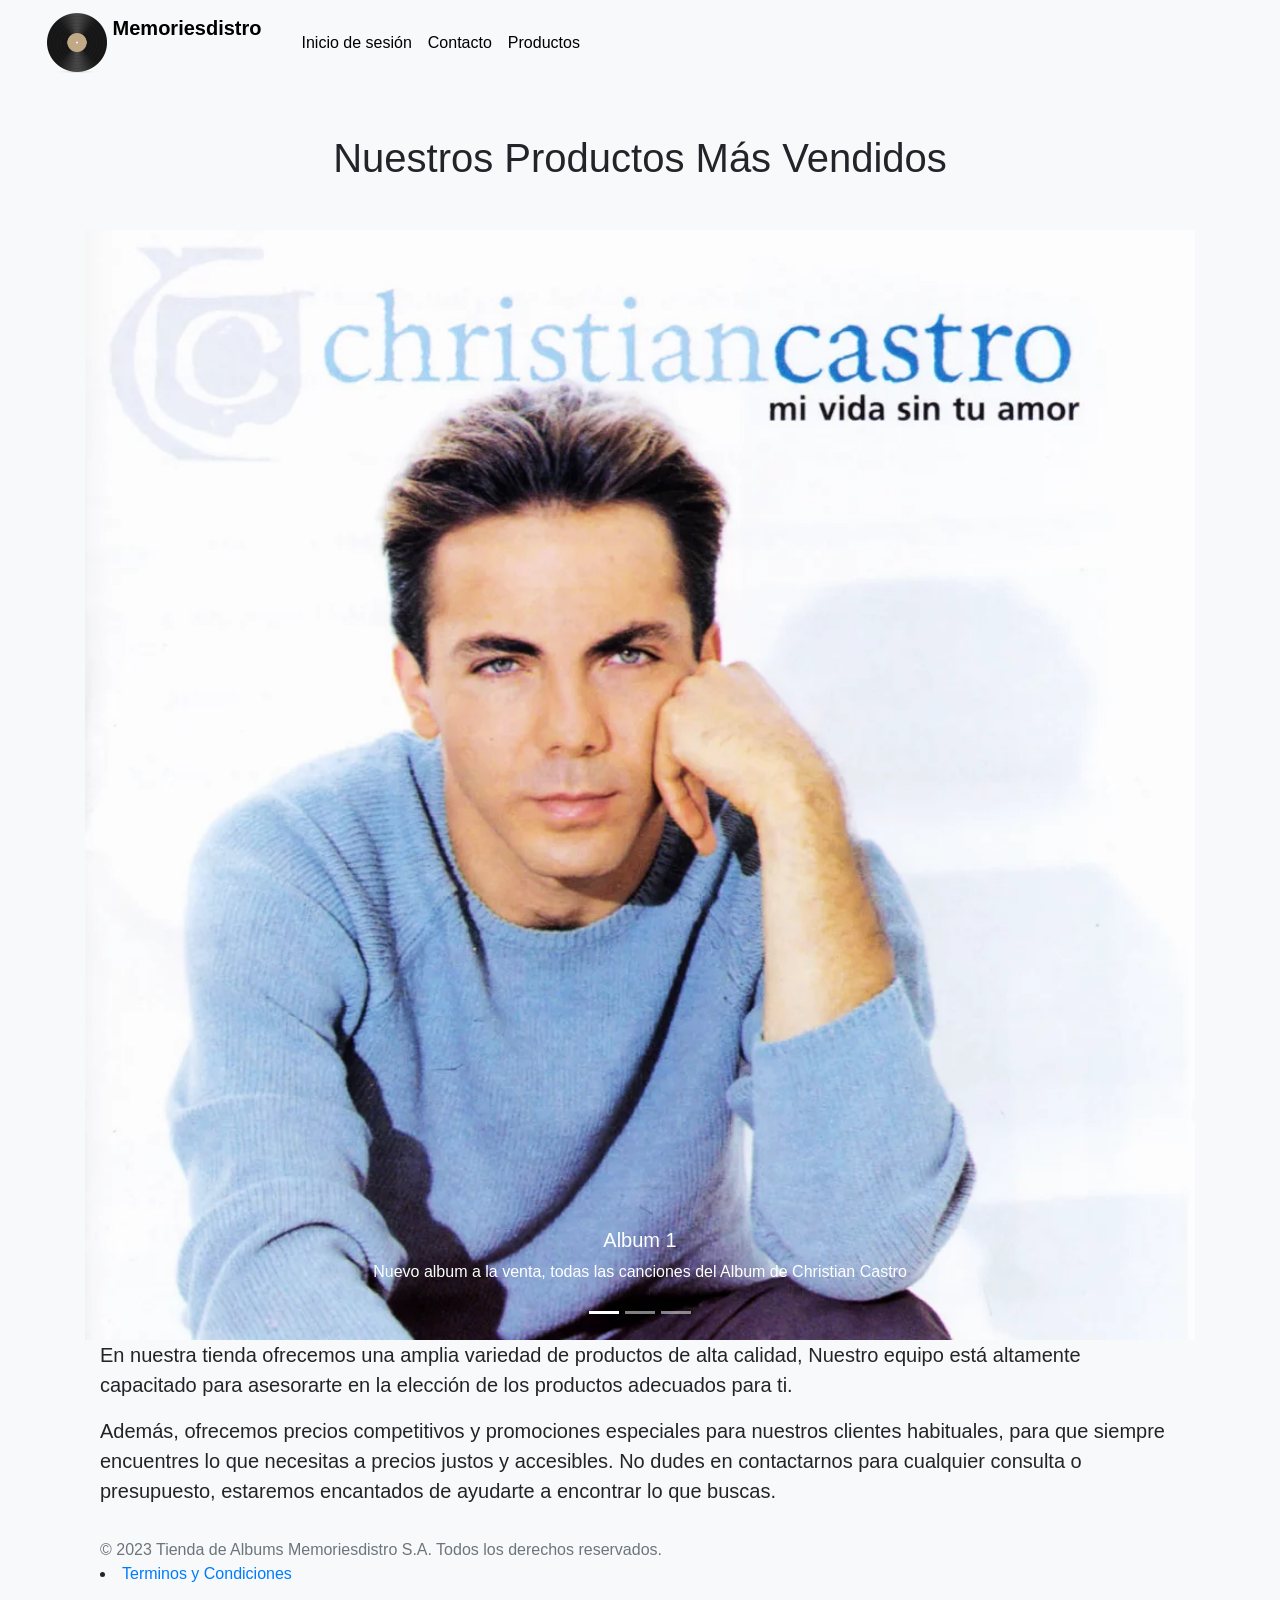
==== index2.html @ b80a4977 "Cambios Se añaden el resto de la pagina" ====
<!DOCTYPE html>
<html lang="es">

<head>
  <meta charset="UTF-8">
  <meta name="viewport" content="width=device-width, initial-scale=1.0">
  <link rel="icon" href="imagen/vinilo-logo.webp" type="image/x-icon">
  <!-- CSS de Bootstrap -->
  <link rel="stylesheet" href="https://maxcdn.bootstrapcdn.com/bootstrap/4.0.0/css/bootstrap.min.css">
  <script src="https://ajax.googleapis.com/ajax/libs/jquery/3.3.1/jquery.min.js"></script>
  <script src="https://cdnjs.cloudflare.com/ajax/libs/popper.js/1.12.9/umd/popper.min.js"></script>
  <script src="https://maxcdn.bootstrapcdn.com/bootstrap/4.0.0/js/bootstrap.min.js"></script>

  <title>Página principal</title>



  <!-- Darle color a las letras de la barra de navegacion-->
  <style>
    .navbar .nav-link {
      color: #000000 !important;
    }
  </style>


</head>

<body>

  <!-- Este de aqui abajo se encarga de darle color al Background sin necesidad de un .css-->
  <div class="bg-light">






    <!-- Navbar -->
    <nav class="navbar navbar-expand-lg navbar-dark d-none d-lg-block bg-light" style="z-index: 2000;">
      <div class="container-fluid">
        <!-- Navbar brand -->
        <a class="navbar-brand nav-link" target="_blank" href="#kuchau">
          <img src="imagen/vinilo-logo.webp" alt="Logo del taller mecánico" width="60" height="60"
            class="d-inline-block align-top">
          <strong>Memoriesdistro</strong>
        </a>
        <button class="navbar-toggler" type="button" data-mdb-toggle="collapse" data-mdb-target="#navbarExample01"
          aria-controls="navbarExample01" aria-expanded="false" aria-label="Toggle navigation">
          <i class="fas fa-bars"></i>
        </button>
        <div class="collapse navbar-collapse" id="navbarExample01">
          <ul class="navbar-nav me-auto mb-2 mb-lg-0">
            <li class="nav-item active">
              <a class="nav-link" aria-current="page" href="index.html">Inicio de sesión</a>
            </li>
            <li class="nav-item">
              <a class="nav-link" aria-current="page" href="contacto.html">Contacto</a>
            </li>
            <li class="nav-item">
              <a class="nav-link" aria-current="page" href="Productos.html">Productos</a>
            </li>
          </ul>
          </ul>
        </div>
      </div>
    </nav>
    <!-- Navbar -->



    <!-- Carrusel de imágenes -->
    <div class="container bg-light">
      <h1 class="text-center my-5">Nuestros Productos Más Vendidos</h1>
      <div id="carouselExampleIndicators" class="carousel slide" data-ride="carousel">
        <ol class="carousel-indicators">
          <li data-target="#carouselExampleIndicators" data-slide-to="0" class="active"></li>
          <li data-target="#carouselExampleIndicators" data-slide-to="1"></li>
          <li data-target="#carouselExampleIndicators" data-slide-to="2"></li>
        </ol>
        <div class="carousel-inner">
          <div class="carousel-item active">
            <img src="imagen/christian_castro.webp" class="d-block w-100" alt="Producto 1">
            <div class="carousel-caption d-none d-md-block">
              <h5>Album 1</h5>
              <p>Nuevo album a la venta, todas las canciones del Album de Christian Castro</p>
            </div>
          </div>
          <div class="carousel-item">
            <img src="imagen/jonghyun.webp" class="d-block w-100" alt="Producto 2">
            <div class="carousel-caption d-none d-md-block">
              <h5>Album 2</h5>
              <p>Nuevo album a la venta, todas las canciones del Album de Kim Jonghyun</p>
            </div>
          </div>
          <div class="carousel-item">
            <img src="imagen/fly_me_to_the_moon.jpg" class="d-block w-100" alt="Producto 3">
            <div class="carousel-caption d-none d-md-block">
              <h5>Album 3</h5>
              <p>Nuevo album a la venta, todas las canciones del Album de Joytastic Sarah</p>
            </div>
          </div>
        </div>
        <a class="carousel-control-prev" href="#carouselExampleIndicators" role="button" data-slide="prev">
          <span class="carousel-control-prev-icon" aria-hidden="true"></span>
          <span class="sr-only">Anterior</span>
        </a>
        <a class="carousel-control-next" href="#carouselExampleIndicators" role="button" data-slide="next">
          <span class="carousel-control-next-icon" aria-hidden="true"></span>
          <span class="sr-only">Siguiente</span>
        </a>
      </div>

      <!-- Contenido principal -->
      <div class="container">
        <p class="lead">En nuestra tienda ofrecemos una amplia variedad de productos de alta calidad, Nuestro equipo
          está altamente capacitado para asesorarte en la elección de los productos adecuados para ti.</p>
        <p class="lead">Además, ofrecemos precios competitivos y promociones especiales para nuestros clientes
          habituales, para que siempre encuentres lo que necesitas a precios justos y accesibles. No dudes en
          contactarnos para cualquier consulta o presupuesto, estaremos encantados de ayudarte a encontrar lo que
          buscas.</p>
      </div>




      <!-- Pruebas -->





</body>





<!-- Pie de página -->
<footer class="footer mt-auto py-3 bg-light">
  <div class="container">
    <a class="text-muted">© 2023 Tienda de Albums Memoriesdistro S.A. Todos los derechos reservados.</a>


    <!-- Terminos y condiciones -->
    <li>
      <a class="link" href="terminos-condicioes.html">Terminos y Condiciones</a>
    </li>
  </div>
</footer>

</html>
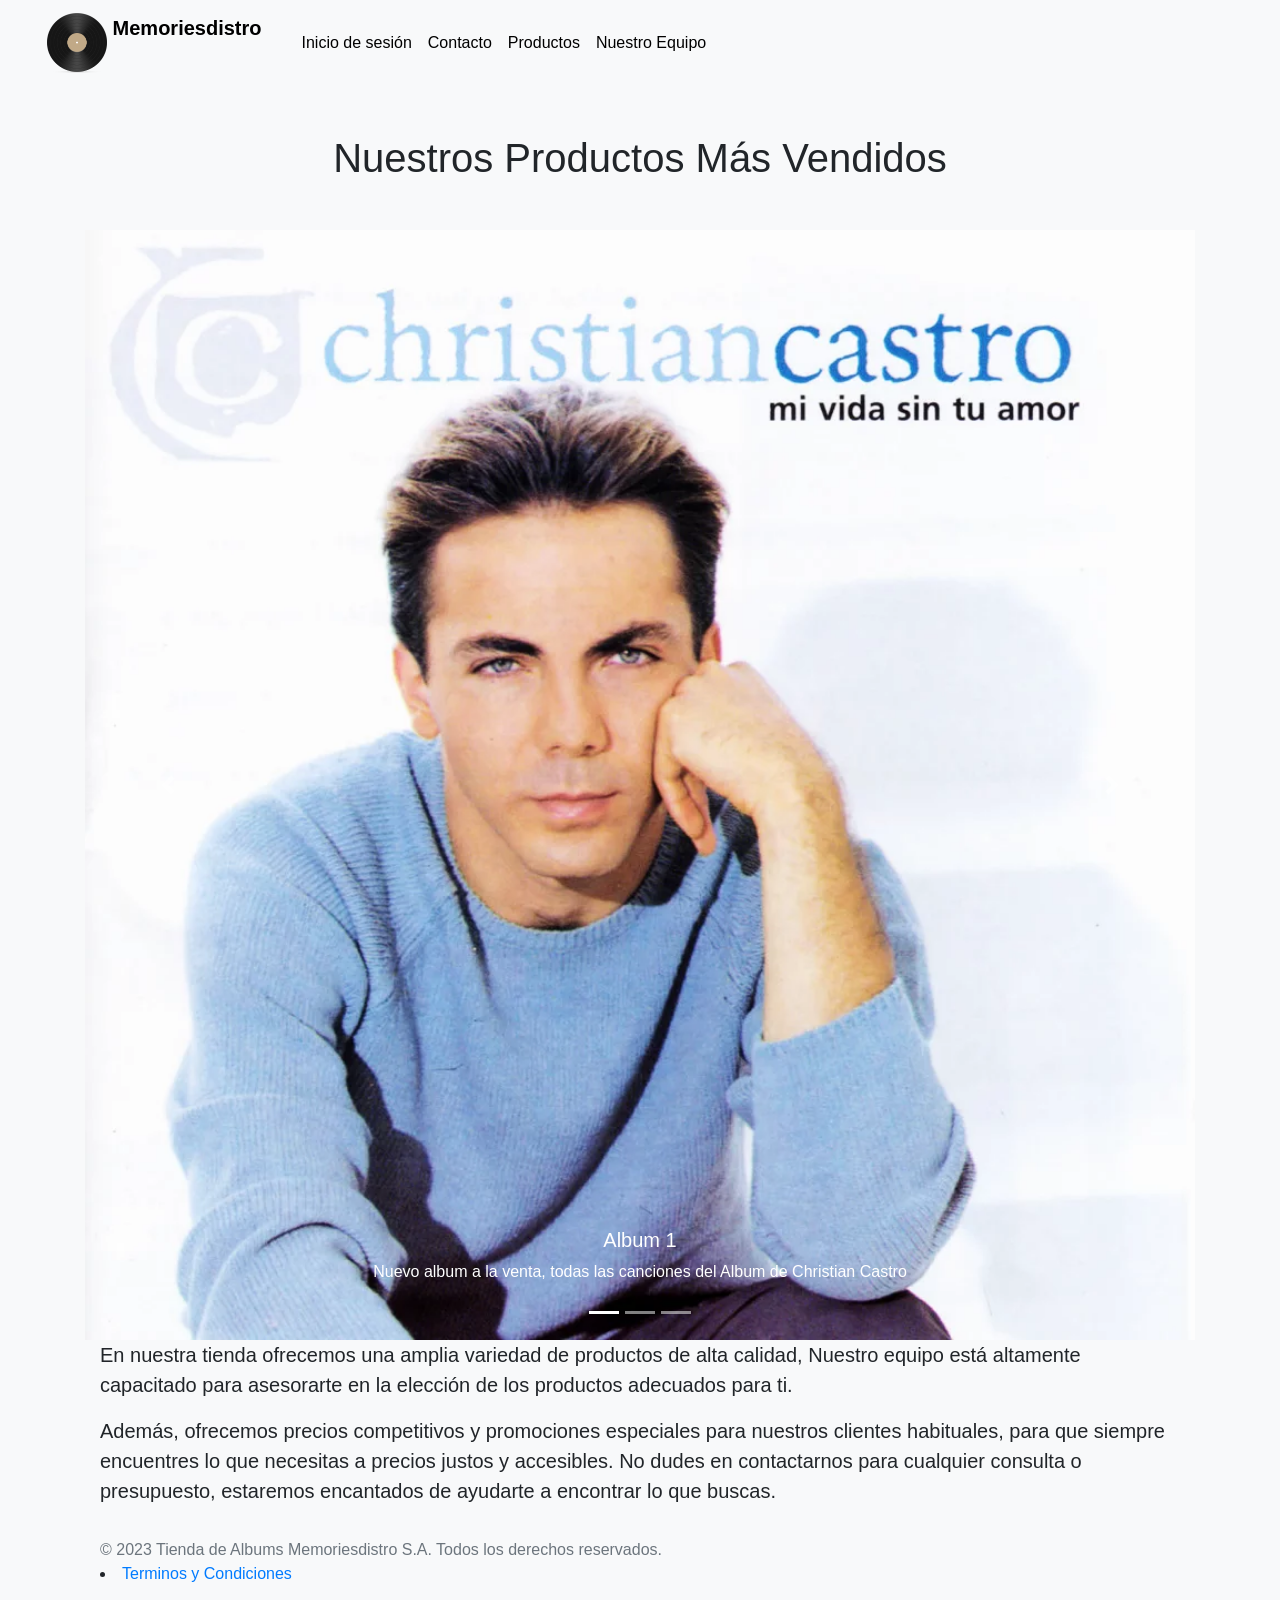
==== commit c94e8303: "Cambios Se añade hipervínculo (+css )a todas las paginas al canal de nuestro equipo" ====
--- a/index2.html
+++ b/index2.html
@@ -59,6 +59,9 @@
             <li class="nav-item">
               <a class="nav-link" aria-current="page" href="Productos.html">Productos</a>
             </li>
+            <li class="nav-item">
+              <a class="nav-link" aria-current="page" href="Nosotros.html"> Nuestro Equipo </a>
+          </li>
           </ul>
           </ul>
         </div>
